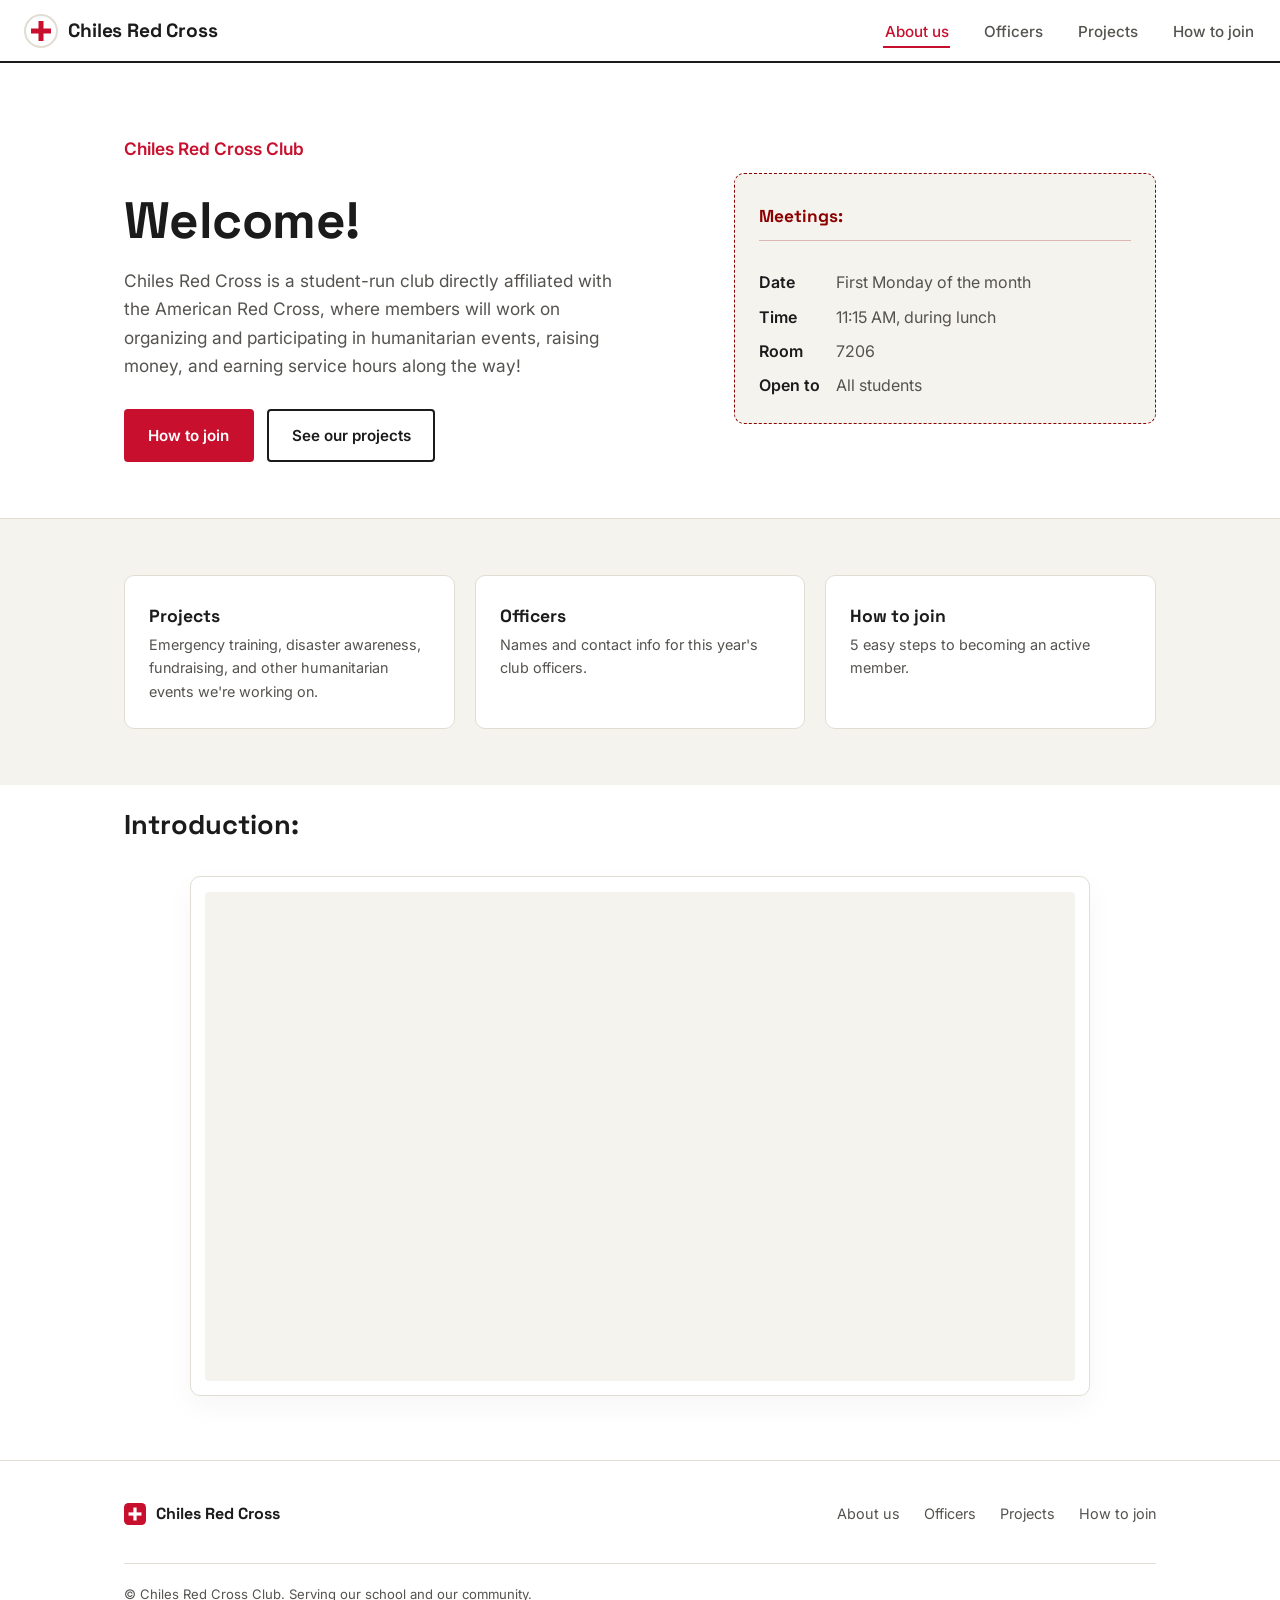
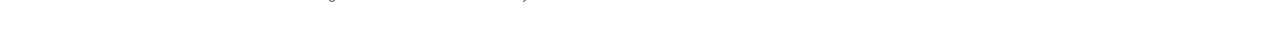
==== index.html @ 1262ec5f "Fixed errors" ====
<!DOCTYPE html>
<html lang="en">
<head>
  <meta charset="UTF-8">
  <meta name="viewport" content="width=device-width, initial-scale=1.0">
  <title>Chiles Red Cross — About Us</title>
  <link rel="preconnect" href="https://fonts.googleapis.com">
  <link rel="preconnect" href="https://fonts.gstatic.com" crossorigin>
  <link href="https://fonts.googleapis.com/css2?family=Inter:wght@400;500;600&family=Space+Grotesk:wght@500;600;700&display=swap" rel="stylesheet">
  <link rel="stylesheet" href="style.css">
  <link rel="icon" type="image/png" sizes="32x32" href="./favicon.png?v=3">
</head>
<body>
<title>Chiles Red Cross | Red Cross Club</title>

<meta name="description"
      content="Chiles Red Cross is a student-run club directly affiliated with the American Red Cross, where members will work on organizing and participating in humanitarian events, raising money, and earning service hours along the way!">
  <nav class="navbar">
    <a href="index.html" class="nav-brand">
      <svg class="brand-mark" width="34" height="34" viewBox="0 0 34 34" xmlns="http://www.w3.org/2000/svg" aria-hidden="true">
        <circle cx="17" cy="17" r="16" fill="#ffffff" stroke="#e1ddd3" stroke-width="2"/>
        <rect x="14.5" y="7" width="5" height="20" fill="#c8102e"/>
        <rect x="7" y="14.5" width="20" height="5" fill="#c8102e"/>
      </svg>
      <span class="nav-brand-text">Chiles Red Cross</span>
    </a>

    <button class="nav-toggle" id="navToggle" aria-label="Toggle navigation" aria-expanded="false">
      <span class="bar"></span>
      <span class="bar"></span>
      <span class="bar"></span>
    </button>

    <ul class="nav-links" id="navLinks">
      <li><a href="index.html" aria-current="page">About us</a></li>
      <li><a href="officers.html">Officers</a></li>
      <li><a href="projects.html">Projects</a></li>
      <li><a href="join.html">How to join</a></li>
    </ul>
  </nav>

  <header class="hero">
    <div class="container">
      <div>
        <p class="hero-eyebrow">Chiles Red Cross Club</p>
        <h1>Welcome!</h1>
        <p>Chiles Red Cross is a student-run club directly affiliated with the American Red Cross, where members will work on organizing and participating in humanitarian events, raising money, and earning service hours along the way!</p>
        <div class="hero-actions">
          <a href="join.html" class="btn btn-primary">How to join</a>
          <a href="projects.html" class="btn btn-secondary">See our projects</a>
        </div>
      </div>

      <div class="field-tag">
        <p class="field-tag-title"> Meetings: </p>
        <dl>
          <dt>Date</dt>
          <dd>First Monday of the month</dd>
          <dt>Time</dt>
          <dd>11:15 AM, during lunch</dd>
          <dt>Room</dt>
          <dd>7206</dd>
          <dt>Open to</dt>
          <dd>All students</dd>
        </dl>
      </div>
    </div>
  </header>



  <section class="alt">
    <div class="container">
      <div class="quicklinks">
        <a href="projects.html" class="quicklink">
          <p class="quicklink-label"></p>
          <h3>Projects</h3>
          <p>Emergency training, disaster awareness, fundraising, and other humanitarian events we're working on.</p>
        </a>
        <a href="officers.html" class="quicklink">
          <p class="quicklink-label"></p>
          <h3>Officers</h3>
          <p>Names and contact info for this year's club officers.</p>
        </a>
        <a href="join.html" class="quicklink">
          <p class="quicklink-label"></p>
          <h3>How to join</h3>
          <p>5 easy steps to becoming an active member.</p>
        </a>
      </div>
    </div>
  </section>

  <section class="video-section">
    <div class="container">
      <div class="section-head">
        <h2 class="section-title"> Introduction:</h2>
      </div>
      <div class="video-box">
        <iframe
          src="https://www.youtube.com/embed/0vPFsthSlds"
          title="Chiles Red Cross video"
          frameborder="0"
          referrerpolicy="strict-origin-when-cross-origin"
          allow="accelerometer; autoplay; clipboard-write; encrypted-media; gyroscope; picture-in-picture; web-share"
          allowfullscreen>
        </iframe>
      </div>
    </div>
  </section>

  <footer>
    <div class="container footer-inner">
      <div class="footer-brand">
        <svg width="22" height="22" viewBox="0 0 34 34" xmlns="http://www.w3.org/2000/svg" aria-hidden="true">
          <rect width="34" height="34" rx="7" fill="#c8102e"/>
          <rect x="14.5" y="7" width="5" height="20" fill="#ffffff"/>
          <rect x="7" y="14.5" width="20" height="5" fill="#ffffff"/>
        </svg>
        Chiles Red Cross
      </div>
      <ul class="footer-links">
        <li><a href="index.html">About us</a></li>
        <li><a href="officers.html">Officers</a></li>
        <li><a href="projects.html">Projects</a></li>
        <li><a href="join.html">How to join</a></li>
      </ul>
      <p class="footer-copy">&copy; Chiles Red Cross Club. Serving our school and our community.</p>
    </div>
  </footer>

  <script src="script.js"></script>
</body>
</html>
---- style.css ----
/* ==========================================================================
   Chiles Red Cross — shared stylesheet
   ========================================================================== */

:root {
  --red: #c8102e;
  --red-dark: #8c0000;
  --ink: #1b1b1b;
  --ink-soft: #55534f;
  --paper: #ffffff;
  --panel: #f5f3ee;
  --line: #e1ddd3;
  --tan: #eee3ce;
  --stamp: #2f5233;
  --radius-s: 4px;
  --radius-m: 10px;
  --max: 1080px;
}

* {
  box-sizing: border-box;
  margin: 0;
  padding: 0;
}

html {
  scroll-behavior: smooth;
}

body {
  font-family: "Inter", -apple-system, BlinkMacSystemFont, "Segoe UI", sans-serif;
  color: var(--ink-soft);
  background-color: var(--paper);
  line-height: 1.65;
  -webkit-font-smoothing: antialiased;
}

h1, h2, h3, h4 {
  font-family: "Space Grotesk", "Segoe UI", sans-serif;
  color: var(--ink);
  line-height: 1.15;
  font-weight: 700;
}

a {
  color: inherit;
}

img, svg {
  display: block;
}

:focus-visible {
  outline: 3px solid var(--red);
  outline-offset: 2px;
}

.container {
  max-width: var(--max);
  margin: 0 auto;
  padding: 0 1.5rem;
}

/* ==========================================================================
   Navigation
   ========================================================================== */

.navbar {
  background-color: var(--paper);
  border-bottom: 2px solid var(--ink);
  position: sticky;
  top: 0;
  z-index: 1000;
  display: flex;
  justify-content: space-between;
  align-items: center;
  padding: 0.85rem 1.5rem;
}

.nav-brand {
  display: flex;
  align-items: center;
  gap: 0.65rem;
  text-decoration: none;
  color: var(--ink);
}

.brand-mark {
  flex-shrink: 0;
}

.nav-brand-text {
  font-family: "Space Grotesk", sans-serif;
  font-weight: 700;
  font-size: 1.2rem;
  letter-spacing: -0.01em;
}

.nav-links {
  display: flex;
  list-style: none;
  gap: 2rem;
}
.or {
  color: black;
  display: flex;
  padding: 0.35rem 0.1rem;
  font-size: 0.95rem;
}

.remind-stack {
  display: grid;
  grid-template-columns: 1fr;
  justify-items: center;
  gap: 0.8rem;
  width: 100%;
  max-width: 260px;
  margin: 0 auto;
  position: relative;
}

.remind-label {
  margin: 0;
  font-size: 0.82rem;
  font-weight: 600;
  color: var(--ink-soft);
  text-align: center;
}

.remind-code {
  width: 100%;
  align-self: center;
  background: var(--panel);
  color: var(--red-dark);
  font-family: "Space Grotesk", sans-serif;
  font-weight: 700;
  letter-spacing: 0.04em;
  font-size: 1.3rem;
  padding: 0.65rem 1.5rem;
  border-radius: var(--radius-s);
  min-height: 3.2rem;
  display: flex;
  align-items: center;
  justify-content: center;
}

.remind-code:first-of-type {
  grid-column: 1;
}

.remind-code:last-of-type {
  grid-column: 1;
}

.remind-divider {
  display: flex;
  align-items: center;
  justify-content: center;
  gap: 0.8rem;
  width: 100%;
}

.remind-divider-line {
  flex: 1;
  height: 1px;
  background: rgba(200, 16, 46, 0.28);
}

.remind-divider-text {
  color: var(--red-dark);
  font-size: 0.72rem;
  font-weight: 700;
  letter-spacing: 0.18em;
  text-transform: uppercase;
  line-height: 1;
}

.remind-instruction {
  margin: 0;
  text-align: center;
  font-size: 0.86rem;
  font-weight: 600;
  color: var(--ink-soft);
}

.nav-links a {
  text-decoration: none;
  color: var(--ink-soft);
  font-weight: 500;
  font-size: 0.95rem;
  padding: 0.35rem 0.1rem;
  border-bottom: 2px solid transparent;
  transition: color 0.15s ease, border-color 0.15s ease;
}

.nav-links a:hover {
  color: var(--ink);
}

.nav-links a[aria-current="page"] {
  color: var(--red);
  border-bottom-color: var(--red);
}

.nav-toggle {
  display: none;
  flex-direction: column;
  justify-content: space-between;
  width: 24px;
  height: 17px;
  background: transparent;
  border: none;
  cursor: pointer;
}

.nav-toggle .bar {
  height: 2px;
  width: 100%;
  background-color: var(--ink);
  border-radius: 1px;
}

/* ==========================================================================
   Hero + field-tag panel (signature device, reused for notices)
   ========================================================================== */

.hero {
  padding: 4.5rem 0 3.5rem;
  border-bottom: 1px solid var(--line);
}

.hero .container {
  display: grid;
  grid-template-columns: 1.2fr 0.9fr;
  gap: 3rem;
  align-items: center;
}

.hero-eyebrow {
  color: var(--red);
  font-weight: 600;
  font-size: 0.85rem;
  margin-bottom: 0.75rem;
}

.hero h1 {
  font-size: clamp(2.2rem, 4.4vw, 3.2rem);
  letter-spacing: -0.01em;
  margin-bottom: 1rem;
}

.hero p {
  font-size: 1.08rem;
  max-width: 46ch;
  margin-bottom: 1.75rem;
}

.hero-actions {
  display: flex;
  gap: 0.85rem;
  flex-wrap: wrap;
}

.btn {
  display: inline-block;
  text-decoration: none;
  font-weight: 600;
  font-size: 0.95rem;
  padding: 0.75rem 1.4rem;
  border-radius: var(--radius-s);
  border: 2px solid var(--ink);
  transition: transform 0.12s ease, background-color 0.15s ease, color 0.15s ease;
}

.btn-primary {
  background-color: var(--red);
  border-color: var(--red);
  color: var(--paper);
}

.btn-primary:hover {
  background-color: var(--red-dark);
  border-color: var(--red-dark);
}

.btn-secondary {
  background-color: transparent;
  color: var(--ink);
}

.btn-secondary:hover {
  background-color: var(--ink);
  color: var(--paper);
}

/* the "field tag" — a manifest-style notice card used for key facts */
.field-tag {
  position: relative;
  background-color: var(--panel);
  border: 1.5px dashed var(--red-dark);
  border-radius: var(--radius-m);
  padding: 1.75rem 1.5rem 1.5rem;
}

.field-tag::before {
  display: none;
}

.field-tag-title {
  font-family: "Space Grotesk", sans-serif;
  font-weight: 700;
  font-size: 0.95rem;
  color: var(--red-dark);
  margin-bottom: 1rem;
  padding-bottom: 0.6rem;
  border-bottom: 1px solid rgba(140, 0, 0, 0.25);
}

.field-tag dl {
  display: grid;
  grid-template-columns: auto 1fr;
  gap: 0.5rem 1rem;
}

.field-tag dt {
  font-weight: 600;
  color: var(--ink);
  white-space: nowrap;
}

.field-tag dd {
  color: var(--ink-soft);
}

/* ==========================================================================
   Sections
   ========================================================================== */

section {
  padding: 3.5rem 0;
}

section.alt {
  background-color: var(--panel);
}

.section-head {
  max-width: 60ch;
  margin-bottom: 2.25rem;
}

.section-title {
  font-size: 1.7rem;
  margin-bottom: 0.6rem;
}

.section-lede {
  color: var(--ink-soft);
}

.about-copy {
  max-width: 62ch;
  display: flex;
  flex-direction: column;
  gap: 1.1rem;
}

/* Quick-link cards on the about page */
.quicklinks {
  display: grid;
  grid-template-columns: repeat(3, 1fr);
  gap: 1.25rem;
}

.quicklink {
  display: block;
  text-decoration: none;
  background: var(--paper);
  border: 1px solid var(--line);
  border-radius: var(--radius-m);
  padding: 1.5rem;
  transition: border-color 0.15s ease, transform 0.15s ease;
}

.quicklink:hover {
  border-color: var(--red);
  transform: translateY(-2px);
}

.quicklink-label {
  color: var(--red);
  font-weight: 600;
  font-size: 0.8rem;
  margin-bottom: 0.4rem;
}

.quicklink h3 {
  font-size: 1.1rem;
  margin-bottom: 0.4rem;
}

.quicklink p {
  font-size: 0.9rem;
  color: var(--ink-soft);
}

.video-section {
  padding: 1.5rem 0 3rem;
}

.video-box {
  width: min(100%, 900px);
  margin: 0 auto;
  display: flex;
  justify-content: center;
  background: var(--paper);
  border: 1px solid var(--line);
  border-radius: var(--radius-m);
  padding: 0.9rem;
  box-shadow: 0 10px 30px rgba(27, 27, 27, 0.04);
}

.video-box iframe,
.video-box video {
  display: block;
  width: 100%;
  max-width: 100%;
  height: auto;
  aspect-ratio: 16 / 9;
  object-fit: cover;
  border: 0;
  border-radius: var(--radius-s);
  background: var(--panel);
}

/* ==========================================================================
   Officer badges
   ========================================================================== */

.badge-grid {
  display: grid;
  grid-template-columns: repeat(auto-fit, minmax(230px, 1fr));
  gap: 1.75rem 1.5rem;
}

.badge {
  position: relative;
  background: var(--paper);
  border: 1px solid var(--line);
  border-radius: var(--radius-m);
  overflow: hidden;
  padding-top: 10px;
}

.badge::before {
  content: "";
  position: absolute;
  top: 0;
  left: 50%;
  transform: translateX(-50%);
  width: 18px;
  height: 18px;
  border-radius: 50%;
  background-color: var(--panel);
  border: 2px solid var(--line);
  z-index: 2;
}

.badge-role {
  background-color: var(--red);
  color: var(--paper);
  text-align: center;
  font-weight: 600;
  font-size: 0.85rem;
  padding: 1.1rem 1rem 0.7rem;
}

.badge-body {
  padding: 1.25rem 1.25rem 1.5rem;
  text-align: center;
  border-top: 1px dashed var(--line);
}

.badge-body h3 {
  font-size: 1.15rem;
  margin-bottom: 0.5rem;
}

.badge-body a {
  font-size: 0.88rem;
  color: var(--ink-soft);
  text-decoration: none;
  word-break: break-word;
}

.badge-body a:hover {
  color: var(--red);
  text-decoration: underline;
}

/* ==========================================================================
   Project cards
   ========================================================================== */

.project-grid {
  display: grid;
  grid-template-columns: repeat(auto-fit, minmax(260px, 1fr));
  gap: 1.5rem;
}

.project-card {
  background: var(--paper);
  border: 1px solid var(--line);
  border-radius: var(--radius-m);
  padding: 1.75rem;
}

.project-card-centered {
  text-align: center;
}

.project-card-centered .project-icon {
  display: block;
  margin: 0 auto 1rem;
}

.project-card-centered .project-tag {
  display: inline-block;
}

.project-icon {
  width: 40px;
  height: 40px;
  margin-bottom: 1rem;
}

.project-card h3 {
  font-size: 1.15rem;
  margin-bottom: 0.6rem;
}

.project-tag {
  display: inline-block;
  font-size: 0.78rem;
  font-weight: 600;
  color: var(--red-dark);
  background: var(--panel);
  padding: 0.2rem 0.6rem;
  border-radius: 999px;
  margin-bottom: 0.85rem;
}

.empty-state {
  border: 1px dashed var(--line);
  border-radius: var(--radius-m);
  padding: 1.5rem;
  color: var(--ink-soft);
  font-size: 0.95rem;
}

/* ==========================================================================
   Join steps
   ========================================================================== */

.steps-list {
  list-style: none;
  counter-reset: step-counter;
  width: 100%;
  max-width: none;
  display: flex;
  flex-direction: column;
  gap: 1rem;
}

.steps-list li {
  counter-increment: step-counter;
  background: var(--paper);
  padding: 1.1rem 1.5rem 1.1rem 3.75rem;
  border-radius: var(--radius-m);
  border: 1px solid var(--line);
  position: relative;
}

.steps-list li::before {
  content: counter(step-counter);
  position: absolute;
  left: 1.1rem;
  top: 1.15rem;
  background: var(--red);
  color: var(--paper);
  font-weight: 700;
  width: 26px;
  height: 26px;
  border-radius: 50%;
  display: flex;
  align-items: center;
  justify-content: center;
  font-size: 0.85rem;
}

.steps-list strong {
  display: block;
  color: var(--ink);
  margin-bottom: 0.25rem;
  font-size: 1.02rem;
}

.steps-list p {
  font-size: 0.94rem;
}

.stamp-note {
  display: flex;
  gap: 0.9rem;
  align-items: flex-start;
  width: 100%;
  max-width: none;
  margin-top: 2rem;
  padding: 1.25rem 1.5rem;
  border: 1px solid var(--line);
  border-radius: var(--radius-m);
  background: var(--panel);
}

.stamp-icon {
  flex-shrink: 0;
  width: 30px;
  height: 30px;
  border-radius: 50%;
  border: 2px solid var(--stamp);
  color: var(--stamp);
  display: flex;
  align-items: center;
  justify-content: center;
  font-weight: 700;
  font-size: 0.9rem;
  margin-top: 0.1rem;
}

.stamp-note h4 {
  font-size: 1rem;
  margin-bottom: 0.25rem;
}

.stamp-note p {
  font-size: 0.92rem;
}

/* ==========================================================================
   Connect cards (Instagram / Remind)
   ========================================================================== */

.connect-grid {
  display: grid;
  grid-template-columns: repeat(auto-fit, minmax(260px, 1fr));
  gap: 1.5rem;
  width: 100%;
  max-width: none;
  margin-top: 1.75rem;
}

.connect-card {
  background: var(--paper);
  border: 1px solid var(--line);
  border-radius: var(--radius-m);
  padding: 1.75rem;
  display: flex;
  flex-direction: column;
  gap: 1rem;
}

.connect-card-head {
  display: flex;
  align-items: center;
  gap: 0.65rem;
}

.connect-icon {
  width: 30px;
  height: 30px;
  flex-shrink: 0;
}

.connect-card h4 {
  font-size: 1.05rem;
}

.connect-card p {
  font-size: 0.92rem;
}

.qr-frame {
  width: 260px;
  height: 300px;
  align-self: center;
  border: 1.5px dashed var(--line);
  border-radius: var(--radius-s);
  display: flex;
  align-items: center;
  justify-content: center;
  overflow: hidden;
  background: var(--panel);
}

.qr-frame img {
  width: 100%;
  height: 100%;
  object-fit: contain;
}

.qr-placeholder-text {
  font-size: 0.72rem;
  color: var(--ink-soft);
  text-align: center;
  padding: 0.5rem;
  line-height: 1.4;
}

.connect-handle {
  text-align: center;
  font-weight: 600;
  color: var(--ink);
  text-decoration: none;
  font-size: 0.95rem;
}

.connect-handle:hover {
  color: var(--red);
}

.remind-code {
  align-self: center;
  background: var(--panel);
  color: var(--red-dark);
  font-family: "Space Grotesk", sans-serif;
  font-weight: 700;
  letter-spacing: 0.04em;
  font-size: 1.3rem;
  padding: 0.65rem 1.5rem;
  border-radius: var(--radius-s);
}

/* ==========================================================================
   Footer
   ========================================================================== */

footer {
  border-top: 1px solid var(--line);
  padding: 2.5rem 0;
  margin-top: 1rem;
}

.footer-inner {
  display: flex;
  justify-content: space-between;
  align-items: center;
  flex-wrap: wrap;
  gap: 1rem;
}

.footer-brand {
  display: flex;
  align-items: center;
  gap: 0.6rem;
  font-weight: 700;
  font-family: "Space Grotesk", sans-serif;
  color: var(--ink);
}

.footer-links {
  display: flex;
  gap: 1.5rem;
  list-style: none;
  font-size: 0.9rem;
}

.footer-links a {
  text-decoration: none;
  color: var(--ink-soft);
}

.footer-links a:hover {
  color: var(--red);
}

.footer-copy {
  font-size: 0.82rem;
  color: var(--ink-soft);
  width: 100%;
  padding-top: 1.25rem;
  margin-top: 1.25rem;
  border-top: 1px solid var(--line);
}

/* ==========================================================================
   Mobile
   ========================================================================== */

@media (max-width: 860px) {
  .hero .container {
    grid-template-columns: 1fr;
  }
}

@media (max-width: 768px) {
  .nav-toggle {
    display: flex;
  }

  .nav-links {
    display: none;
    flex-direction: column;
    width: 100%;
    position: absolute;
    top: 100%;
    left: 0;
    background-color: var(--paper);
    padding: 1rem 1.5rem 1.5rem;
    border-bottom: 2px solid var(--ink);
    gap: 1rem;
  }

  .nav-links.active {
    display: flex;
  }

  .quicklinks {
    grid-template-columns: 1fr;
  }

  .hero {
    padding: 3rem 0 2.5rem;
  }

  .footer-inner {
    flex-direction: column;
    align-items: flex-start;
  }
}

@media (prefers-reduced-motion: reduce) {
  * {
    transition: none !important;
    scroll-behavior: auto !important;
  }
}
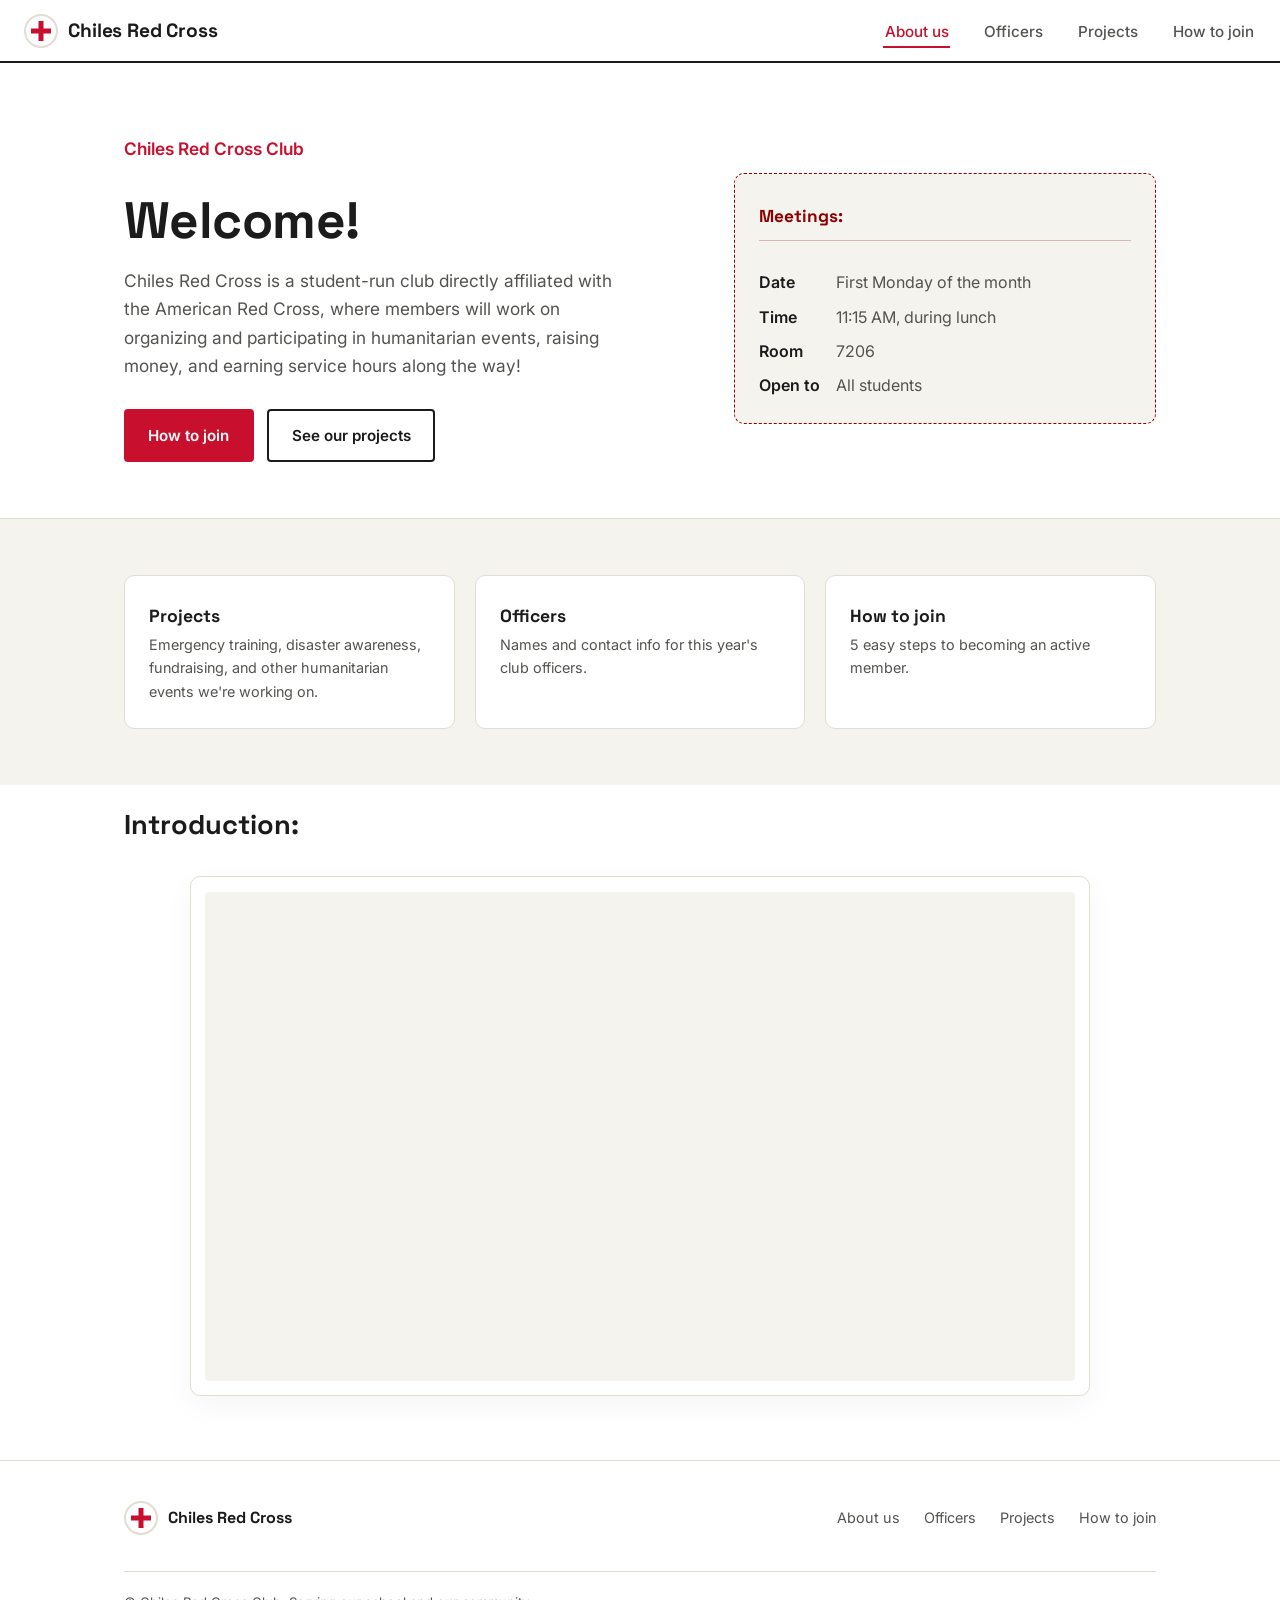
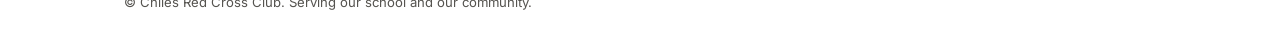
==== commit a6d1ddae: "Fixed spelling errors" ====
--- a/index.html
+++ b/index.html
@@ -3,12 +3,22 @@
 <head>
   <meta charset="UTF-8">
   <meta name="viewport" content="width=device-width, initial-scale=1.0">
-  <title>Chiles Red Cross — About Us</title>
+
+  <title>Chiles Red Cross | Red Cross Club</title>
+
+  <meta
+    name="description"
+    content="Chiles Red Cross is a student-run club directly affiliated with the American Red Cross, where members organize and participate in humanitarian events, raise money, and earn service hours."
+  >
+
+  <link rel="icon" href="/favicon.png?v=10" type="image/png">
+  <link rel="apple-touch-icon" href="/favicon.png?v=10">
+
   <link rel="preconnect" href="https://fonts.googleapis.com">
   <link rel="preconnect" href="https://fonts.gstatic.com" crossorigin>
   <link href="https://fonts.googleapis.com/css2?family=Inter:wght@400;500;600&family=Space+Grotesk:wght@500;600;700&display=swap" rel="stylesheet">
+
   <link rel="stylesheet" href="style.css">
-  <link rel="icon" type="image/png" sizes="32x32" href="./favicon.png?v=3">
 </head>
 <body>
 <title>Chiles Red Cross | Red Cross Club</title>
@@ -112,10 +122,10 @@
   <footer>
     <div class="container footer-inner">
       <div class="footer-brand">
-        <svg width="22" height="22" viewBox="0 0 34 34" xmlns="http://www.w3.org/2000/svg" aria-hidden="true">
-          <rect width="34" height="34" rx="7" fill="#c8102e"/>
-          <rect x="14.5" y="7" width="5" height="20" fill="#ffffff"/>
-          <rect x="7" y="14.5" width="20" height="5" fill="#ffffff"/>
+        <svg width="34" height="34" viewBox="0 0 34 34" xmlns="http://www.w3.org/2000/svg" aria-hidden="true">
+          <circle cx="17" cy="17" r="16" fill="#ffffff" stroke="#e1ddd3" stroke-width="2"/>
+          <rect x="14.5" y="7" width="5" height="20" fill="#c8102e"/>
+          <rect x="7" y="14.5" width="20" height="5" fill="#c8102e"/>
         </svg>
         Chiles Red Cross
       </div>
@@ -131,4 +141,4 @@
 
   <script src="script.js"></script>
 </body>
-</html>
+</html>
